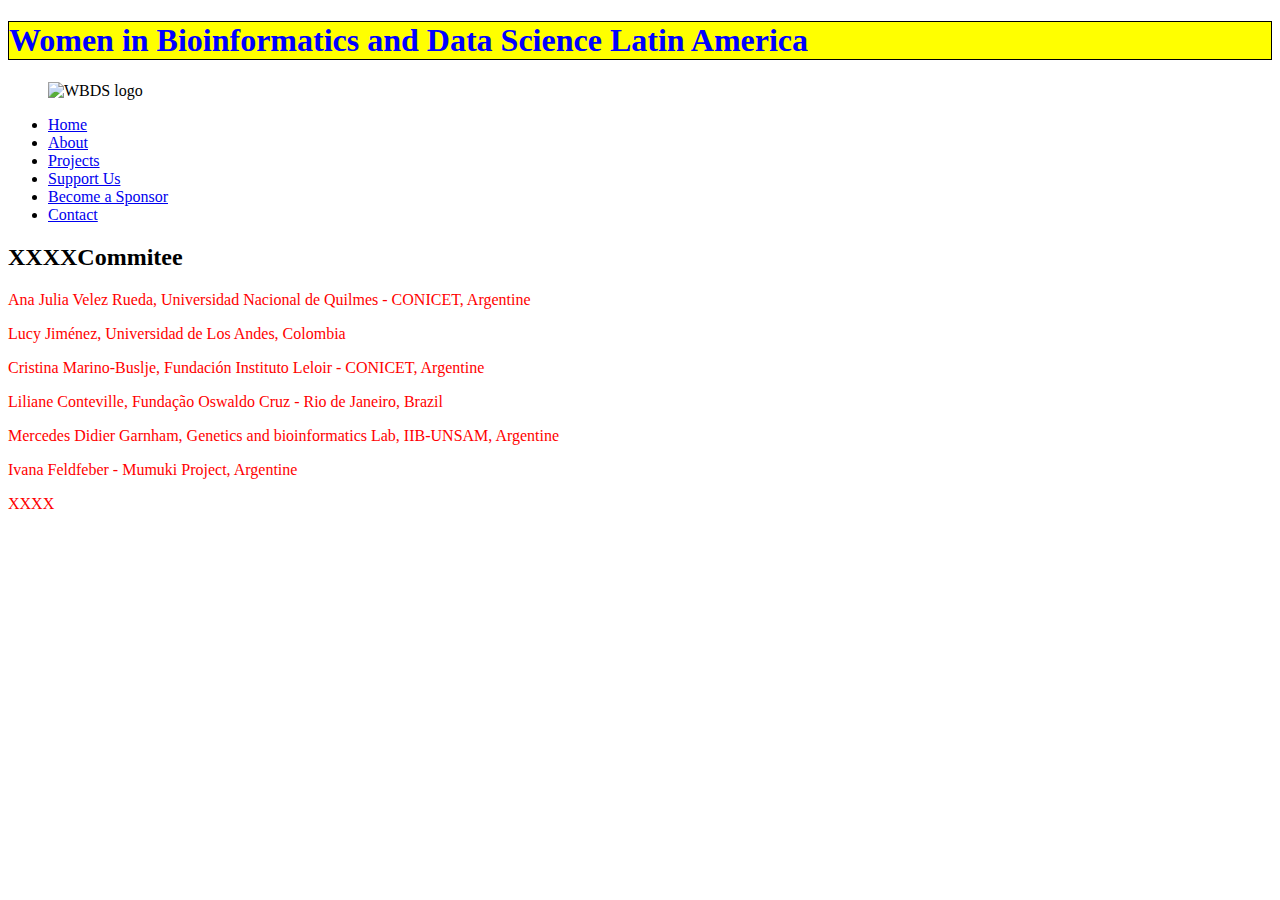
==== about.html @ 8ba8c042 "playing with css" ====
<!DOCTYPE html>
<html>
    <head>
        <meta charset='utf-8'>
        <meta http-equiv='X-UA-Compatible' content='IE=edge'>
        <title>Women in Bioinformatics and Data Science Latin America</title>
        <meta name='viewport' content='width=device-width, initial-scale=1'>
        <link rel='stylesheet' type='text/css' media='screen' href='main.css'>
        <script src='main.js'></script>
    </head>

    <body>
        <header>
            <h1>Women in Bioinformatics and Data Science Latin America</h1>
        <figure>
            <img src="img/logo.jpg" alt="WBDS logo" style="width:500px;height:auto;">
        </figure>
        <nav>
            <ul>
                <li> <a href="index.html">Home</a> </li>
                <li> <a href="about.html">About</a> </li>
                <li> <a href="#projects">Projects</a> </li>
                <li> <a href="#coffee">Support Us</a> </li>
                <li> <a href="#sponsors">Become a Sponsor</a> </li>
                <li> <a href="#contact">Contact</a> </li>
            </ul>
        </nav>
        </header>
        <h2>XXXXCommitee</h2>
        <p>Ana Julia Velez Rueda, Universidad Nacional de Quilmes - CONICET, Argentine</p>
        <p>Lucy Jiménez, Universidad de Los Andes, Colombia</p>
        <p>Cristina Marino-Buslje, Fundación Instituto Leloir - CONICET, Argentine</p>
        <p>Liliane Conteville, Fundação Oswaldo Cruz - Rio de Janeiro, Brazil</p>
        <p>Mercedes Didier Garnham, Genetics and bioinformatics Lab, IIB-UNSAM, Argentine</p>
        <p>Ivana Feldfeber - Mumuki Project, Argentine</p>
        <p>XXXX</p>
    </body>
</html>
---- main.css ----
h1 {
    color: blue;
    background-color: yellow;
    border: 1px solid black;
  }
  
  p {
    color: red;
  }
  
.special {
    color: orange;
    font-weight: bold;
  }
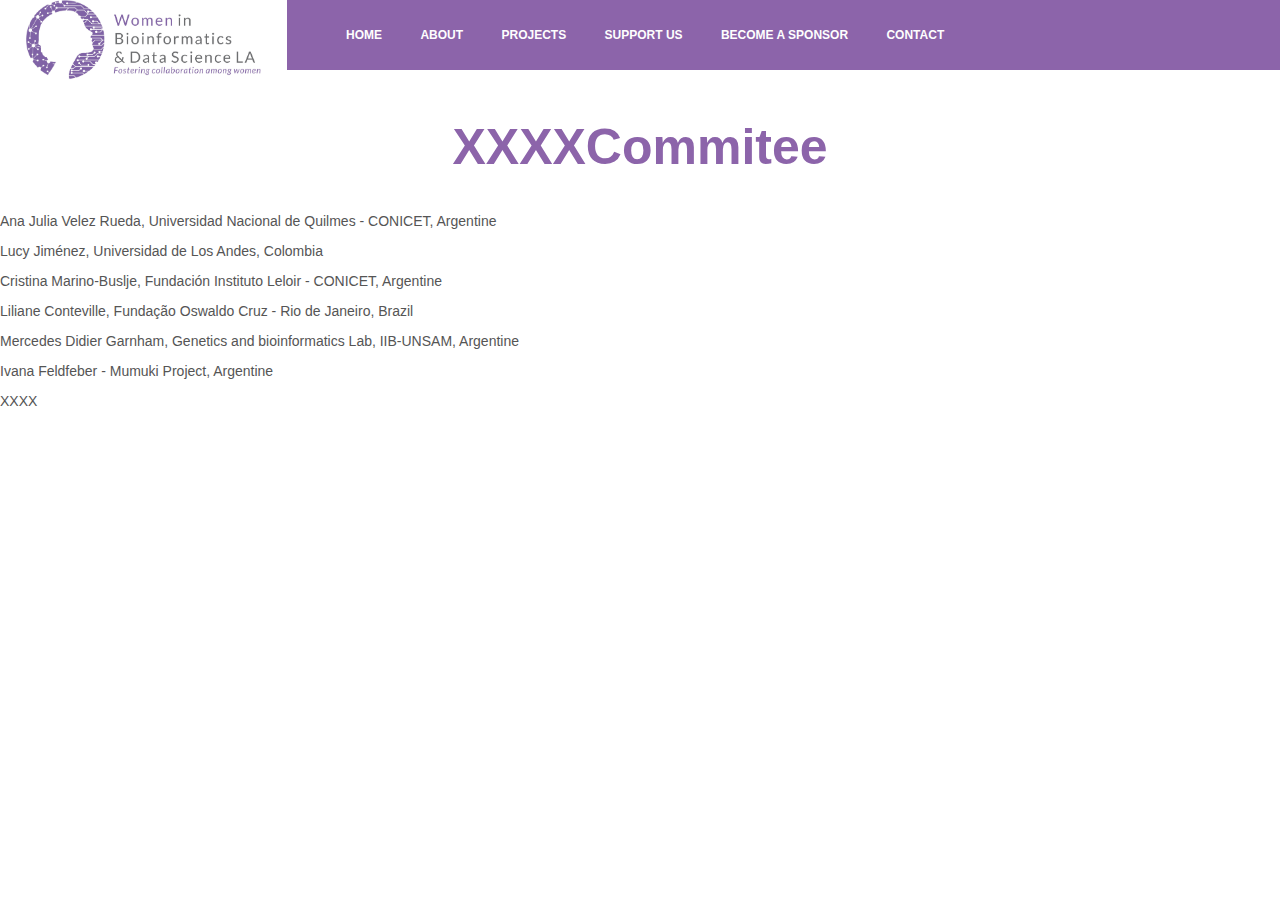
==== commit 97ad1a7f: "Update about.html" ====
--- a/about.html
+++ b/about.html
@@ -11,22 +11,36 @@
 
     <body>
         <header>
-            <h1>Women in Bioinformatics and Data Science Latin America</h1>
-        <figure>
-            <img src="img/logo.jpg" alt="WBDS logo" style="width:500px;height:auto;">
-        </figure>
-        <nav>
-            <ul>
-                <li> <a href="index.html">Home</a> </li>
-                <li> <a href="about.html">About</a> </li>
-                <li> <a href="#projects">Projects</a> </li>
-                <li> <a href="#coffee">Support Us</a> </li>
-                <li> <a href="#sponsors">Become a Sponsor</a> </li>
-                <li> <a href="#contact">Contact</a> </li>
-            </ul>
-        </nav>
+            <nav>
+                <figure class="logofigure">
+                    <img class="logoimg" src="img/logo.jpg" alt="WBDS logo" >
+                </figure>
+                <button> 🞬 </button>
+                <ul>
+                    <li>
+                        <a href="index.html">Home</a>
+                    </li>
+                    <li>
+                        <a href="about.html">About</a>
+                    </li>
+                    <li>
+                        <a href="#projects">Projects</a>
+                    </li>
+                    <li>
+                        <a href="#coffee">Support Us</a>
+                    </li>
+                    <li>
+                        <a href="#sponsors">Become a Sponsor</a>
+                    </li>
+                    <li>
+                        <a href="#contact">Contact</a>
+                    </li>
+                </ul>
+            </nav>
         </header>
-        <h2>XXXXCommitee</h2>
+
+        <h2 class="abouth2">XXXXCommitee</h2>
+
         <p>Ana Julia Velez Rueda, Universidad Nacional de Quilmes - CONICET, Argentine</p>
         <p>Lucy Jiménez, Universidad de Los Andes, Colombia</p>
         <p>Cristina Marino-Buslje, Fundación Instituto Leloir - CONICET, Argentine</p>
--- a/main.css
+++ b/main.css
@@ -1,14 +1,322 @@
+/*----------------------------- import fonts -----------------------------*/
+@import url('https://fonts.google.com/?query=lato&preview.text_type=custom&selection.family=Lato:ital,wght@0,400;1,300;1,400');
+
+body {
+  color: #666666;
+  font-size: 14px;
+  font-family: 'Lato', sans-serif;
+  font-weight: normal;
+  margin: 0;
+  overflow-x: hidden;
+}
+
 h1 {
-    color: blue;
-    background-color: yellow;
-    border: 1px solid black;
-  }
+  font-size: 24px
+}
+h2 {
+  font-size: 22px
+}
+h3 {
+  font-size: 18px
+}
+h4 {
+  font-size: 16px
+}
+h5 {
+  font-size: 14px
+}
+h6 {
+  font-size: 13px
+}
   
-  p {
-    color: red;
-  }
+p,li {
+  color: rgb(85, 85, 85);
+}
+
+/*----------------------------- nav bar -----------------------------*/
+/*https://itnext.io/how-to-create-a-responsive-navigation-bar-with-html-css-and-jquery-step-by-step-tutorial-9c780b58479f*/
+
+nav{
+  display: flex;
+  flex-direction: row;
+  align-items: flex-start;
+  margin:0;
+}
+
+.logofigure{
+  margin:0 2vw;
+  display: flex;
+  align-items: flex-start;
+}
+
+.logoimg{
+  width:auto;
+  height:80px;
+  margin:0;
+}
+
+nav ul{
+  width: 700vw; /* 100% of the viewport width */
+  background-color: rgb(140, 100, 170);
+  height: 70px;
+  display: flex; /* links in a row */
+  align-items: center;
+  text-transform: uppercase;
+  margin:0;
+}
+
+nav li{
+  list-style-type: none; /* remove bullet point */
+  margin: 0 1.5vw; /* add space between items in the list */
+  font-size: 12px;
+  font-weight: bold;
+}
   
-.special {
-    color: orange;
-    font-weight: bold;
-  }+nav a{
+  text-decoration: none; /* remove underline */
+  color: rgb(254, 254, 254);
+}
+
+nav a:hover{
+  color: rgb(92, 198, 208);
+}
+
+nav button{
+  display: none; /* remove button on a wide screen */
+}
+
+/*change the layout of the navigation bar for all the screens 
+that have a width less or equal than 500px*/
+
+@media only screen and (max-width: 500px) {
+  /*shows elements in a column*/
+  nav ul{
+    flex-direction: column;
+    padding: 0 40px;
+  }
+  
+  /* deletes margin on top or bottom of the a tag*/
+  nav li{
+    margin: 0;
+  }
+ /* makes sure that the a tag will take the entire screen*/
+  nav a{
+    display: block;
+  }
+
+  nav button{
+    /*makes the button visible*/
+    display: block;
+  }
+
+  nav ul button{  
+    /*since we are here, we can style it a little bit!*/
+    padding: 2vw;
+    font-size: 3vh;
+    border: none;
+    
+    /*outline none removes the default blue border that appears anytime you click on the button*/
+    outline: none;
+    cursor: pointer;
+    align-self: flex-start;
+  }
+}
+
+/*----------------------------- ABOUT -----------------------------*/
+
+.abouth2{
+  text-align: center;
+  font-weight: bold;
+  color:  rgb(140, 100, 170);
+  line-height: 50px;
+  font-size: 50px;
+}
+
+.row {
+  display: flex;
+  flex-direction: row;
+  flex-wrap: wrap;
+  padding: 0;
+  margin: 0px 10vw;
+}
+
+.abtext {
+  display: flex;
+  flex-direction: column;
+  flex: 1;
+  padding: 40px 40px;
+  text-align: center;
+}
+
+.abtext p,ul{
+  line-height: 28px;
+}
+
+.abfigure {
+  display: flex;
+  flex-direction: column;
+  flex-basis: 100%;
+  flex: 1;
+  padding: 40px 0px;
+  align-items: center;
+  justify-content: center;
+}
+
+.abimg{
+  width:auto;
+  height:300px;
+}
+
+/*----------------------------- BUTTON -----------------------------*/
+/*https://fdossena.com/?p=html5cool/buttons/i.frag*/
+
+.button{
+  padding:0.3em 1.2em;
+  margin:0 0.3em 0.3em 0;
+  border-radius:2em; /* borda arredondada */
+  text-decoration:none;  /* remove hiperlink */
+  font-family:'Lato',sans-serif;
+  font-weight:300;
+  color:#FFFFFF;
+  background-color:  rgb(92, 198, 208);
+  transition: all 0.2s;
+  width: 25%;
+  line-height: 25px;
+  display: flex;
+  justify-content: center;
+  align-self: center;
+}
+
+.button:hover{
+  background-color:#4095c6;
+}
+
+@media all and (max-width:30em){
+a.button{
+  display:block;
+  margin:0.2em auto;
+  }
+}
+
+/*----------------------------- GOALS -----------------------------*/
+
+.centerh2{
+  text-align: center;
+  margin-top: 40px;
+  margin-bottom: 0;
+  font-weight: bold;
+  color:  rgb(140, 100, 170);
+  line-height: 50px;
+  font-size: 50px;
+}
+
+.column{
+  list-style: none;
+  display: flex;
+  width: 80vw;
+  justify-content: space-between;
+}
+
+.goaltext{
+  background-color: rgb(220, 220, 220);
+  padding: 40px;
+  margin: 20px;
+  line-height: 18px;
+  text-align: center;
+  flex: 1;
+  font-size: 15px;
+}
+
+/*----------------------------- 1stWBDS -----------------------------*/
+
+.purplerow {
+  display: flex;
+  flex-direction: row;
+  flex-wrap: wrap;
+  justify-content: center;
+  padding: 20px;
+  margin: 20px 0px;
+  background-color: rgb(140, 100, 170);
+}
+
+.purplerow h2{
+  color:#FFFFFF;
+  font-size: 40px;
+  text-align: center;
+  margin: 20px 0px;
+}
+
+.purplerow h2:hover {
+  color: #c4c1c1;
+}
+
+.purplerow span{
+  color:rgb(92, 198, 208);
+  font-size: 30px;
+  text-align: center;
+}
+
+.purplerow span:hover {
+  color:#FFFFFF;
+}
+
+.p_purplerow{
+  text-align: center;
+  margin-top: 4px;
+  margin-bottom: 0px;
+  font-size: 18px;
+  line-height: 30px;
+}
+
+/*----------------------------- FOOTER -----------------------------*/
+
+.mediarow {
+  background-color: rgb(140, 100, 170);
+  margin-top: 20px;
+  margin-bottom: 0px;
+  display: flex;
+  flex-direction: row;
+  justify-content: space-around;
+  align-items: center;
+}
+
+.mediarow section{
+  display: flex;
+  flex-direction: column;
+  align-items: center;
+}
+
+.mediarow h3 {
+  color:#FFFFFF;
+  margin-bottom: 0px;
+}
+
+.email {
+  line-height: 70px;
+  color:#FFFFFF;
+  font-size: 16px;
+  font-weight: bold;
+  font-style: normal;
+  letter-spacing: 1px;
+}
+
+.medialinks{
+  height: 70px;
+  display: flex;
+  flex-wrap: wrap;
+  justify-content: center;
+  align-items: center;
+  margin:0;
+  line-height: 13px;
+  padding:0;
+}
+
+.medialinks li{
+  list-style-type: none; /* remove bullet point */
+  margin: 0 1.5vw; /* add space between items in the list */
+}
+
+.medialinks img:hover {
+  background-color:rgb(92, 198, 208);
+  border-radius: 20px;
+}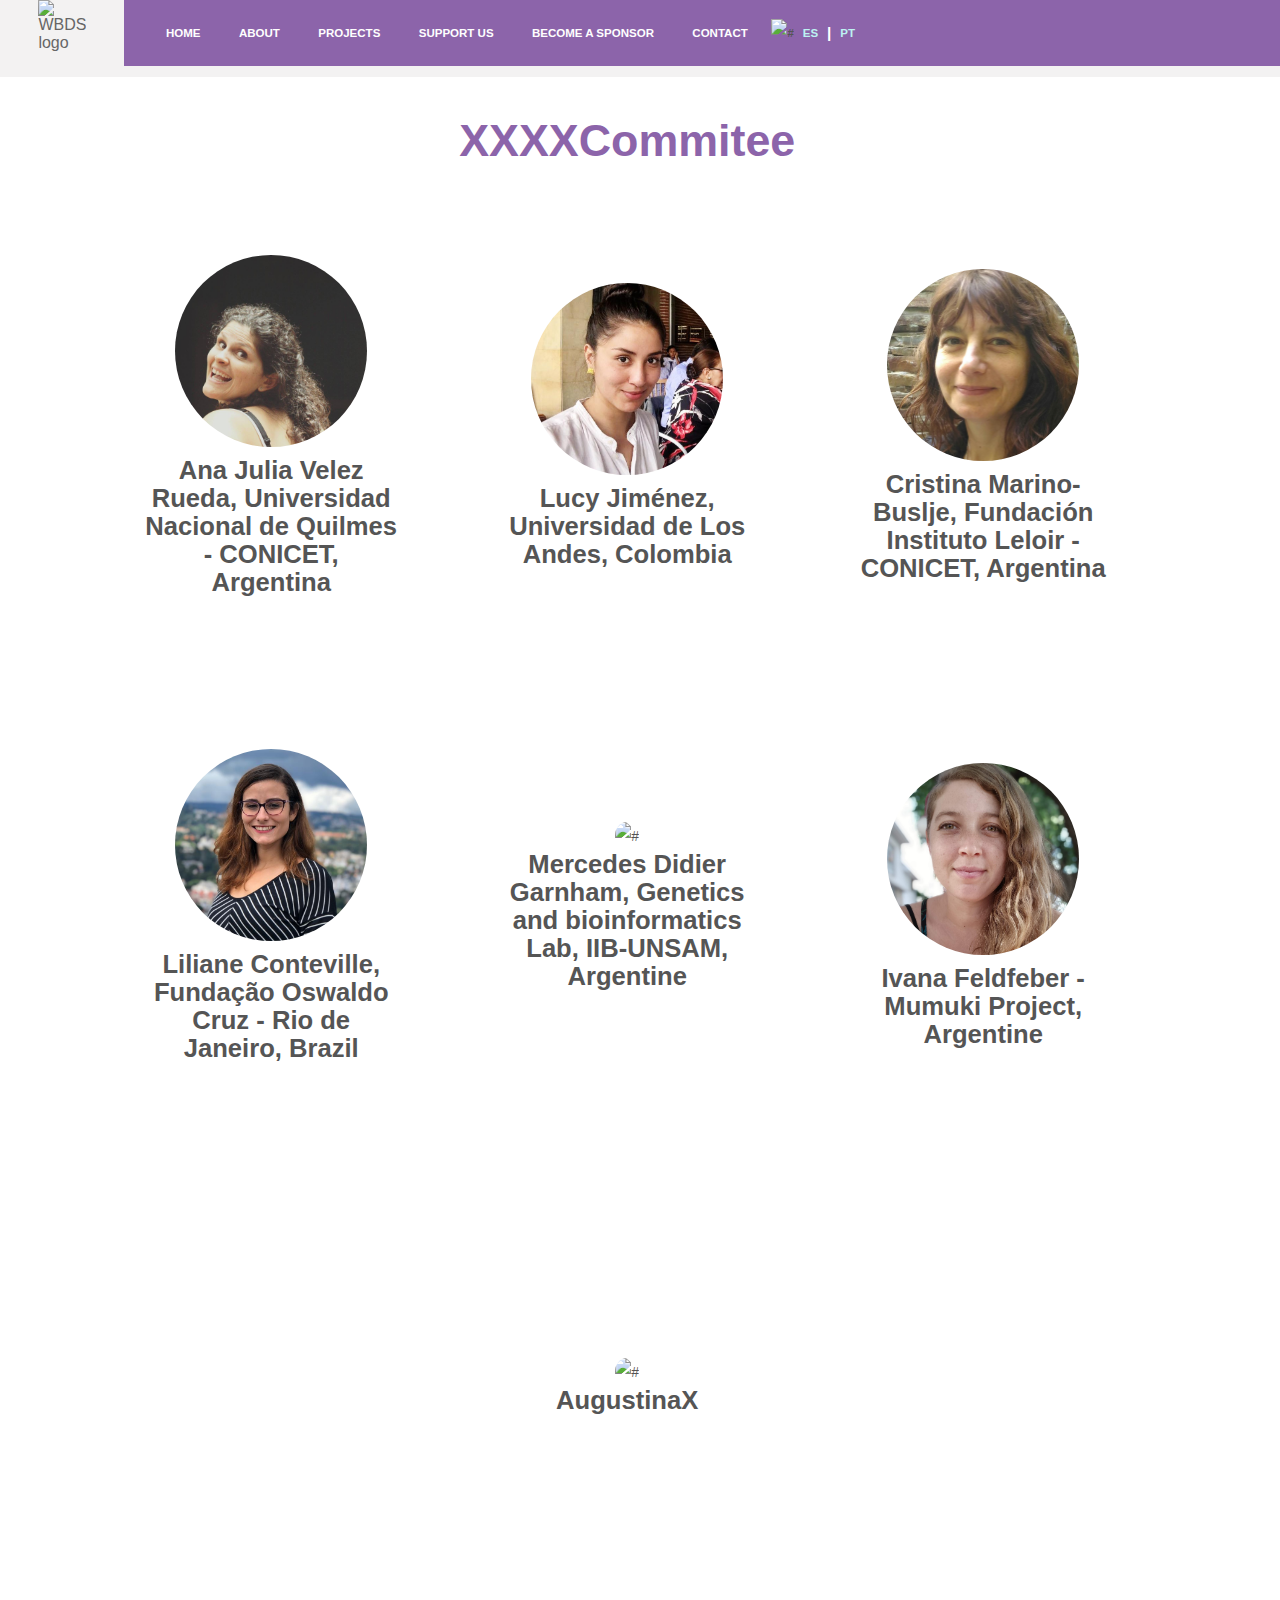
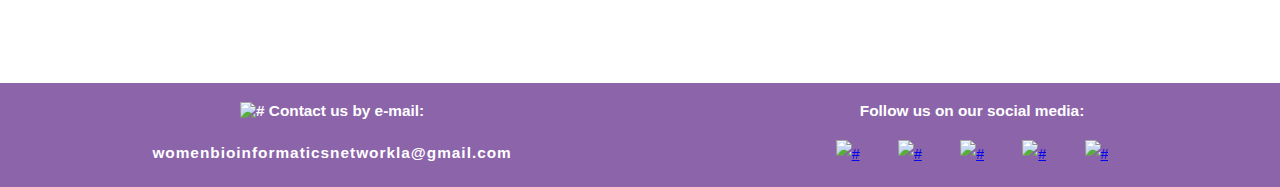
==== commit e9c66b42: "added about style and photos" ====
--- a/about.html
+++ b/about.html
@@ -1,11 +1,12 @@
 <!DOCTYPE html>
-<html>
+<html lang="en">
     <head>
         <meta charset='utf-8'>
         <meta http-equiv='X-UA-Compatible' content='IE=edge'>
         <title>Women in Bioinformatics and Data Science Latin America</title>
-        <meta name='viewport' content='width=device-width, initial-scale=1'>
-        <link rel='stylesheet' type='text/css' media='screen' href='main.css'>
+        <link rel='stylesheet' type='text/css' href='main.css'>
+        <link rel='stylesheet'  type='text/css' href="responsive.css">
+        <script src="jquery-3.4.0.min.js"></script>
         <script src='main.js'></script>
     </head>
 
@@ -13,9 +14,12 @@
         <header>
             <nav>
                 <figure class="logofigure">
-                    <img class="logoimg" src="img/logo.jpg" alt="WBDS logo" >
+                    <img class="logoimg" src="img/logo.png" alt="WBDS logo" >
                 </figure>
-                <button> 🞬 </button>
+                <figure class="arrowfigure">
+                    <img src="img/top_arrow.png" alt="" >
+                </figure>
+                <button>🞬</button>
                 <ul>
                     <li>
                         <a href="index.html">Home</a>
@@ -24,29 +28,107 @@
                         <a href="about.html">About</a>
                     </li>
                     <li>
-                        <a href="#projects">Projects</a>
+                        <a href="index.html#projects">Projects</a>
                     </li>
                     <li>
-                        <a href="#coffee">Support Us</a>
+                        <a href="index.html#coffee">Support Us</a>
                     </li>
                     <li>
-                        <a href="#sponsors">Become a Sponsor</a>
+                        <a href="index.html#sponsors">Become a Sponsor</a>
                     </li>
                     <li>
                         <a href="#contact">Contact</a>
+                    </li>
+                    <li class="languages">
+                        <img alt="#" src="icon/globe.png">
+                    </li>
+                    <li class="languages">
+                       <a href="#">ES</a>
+                    </li>
+                    <li class="languages">
+                        <h4>|</h4>
+                    </li>
+                    <li class="languages">
+                       <a href="#">PT</a>
                     </li>
                 </ul>
             </nav>
         </header>
 
-        <h2 class="abouth2">XXXXCommitee</h2>
+        <section id="about" class="abtext">
+            <h2 class="abouth2">XXXXCommitee</h2>
+            <ul class="memberslist">
+                <li class="member">
+                    <figure>
+                        <img alt="#" src="img/ana.jpg">
+                    </figure>
+                    <h3>Ana Julia Velez Rueda, Universidad Nacional de Quilmes - CONICET, Argentina</h3>
+                </li>
+                <li class="member">
+                    <figure>
+                        <img alt="#" src="img/lucy.jpeg">
+                    </figure>
+                    <h3>Lucy Jiménez, Universidad de Los Andes, Colombia</h3>
+                </li>
+                <li class="member">
+                    <figure>
+                        <img alt="#" src="img/cristina.png">
+                    </figure>
+                    <h3>Cristina Marino-Buslje, Fundación Instituto Leloir - CONICET, Argentina</h3>
+                </li>
+                <li class="member">
+                    <figure>
+                        <img alt="#" src="img/liliane.png">
+                    </figure>
+                    <h3>Liliane Conteville, Fundação Oswaldo Cruz - Rio de Janeiro, Brazil</h3>
+                </li>
+                <li class="member">
+                    <figure>
+                        <img alt="#" src="#">
+                    </figure>
+                    <h3>Mercedes Didier Garnham, Genetics and bioinformatics Lab, IIB-UNSAM, Argentine</h3>
+                </li>
+                <li class="member">
+                    <figure>
+                        <img alt="#" src="img/ivana.jpg">
+                    </figure>
+                    <h3>Ivana Feldfeber - Mumuki Project, Argentine</h3>
+                </li>
+                <li class="member">
+                    <figure>
+                        <img alt="#" src="#">
+                    </figure>
+                    <h3>AugustinaX</h3>
+                </li>
+            </ul>
+        </section>
 
-        <p>Ana Julia Velez Rueda, Universidad Nacional de Quilmes - CONICET, Argentine</p>
-        <p>Lucy Jiménez, Universidad de Los Andes, Colombia</p>
-        <p>Cristina Marino-Buslje, Fundación Instituto Leloir - CONICET, Argentine</p>
-        <p>Liliane Conteville, Fundação Oswaldo Cruz - Rio de Janeiro, Brazil</p>
-        <p>Mercedes Didier Garnham, Genetics and bioinformatics Lab, IIB-UNSAM, Argentine</p>
-        <p>Ivana Feldfeber - Mumuki Project, Argentine</p>
-        <p>XXXX</p>
+        <footer id="contact" class="mediarow">
+            <section id="email">
+                <h4><img src="icon/email.png" alt="#">  Contact us by e-mail:</h4>
+                <address class="email" >womenbioinformaticsnetworkla@gmail.com</address>
+            </section>
+            
+            <section id="socialmedia" >
+                <h4>Follow us on our social media:</h4>
+                <ul class="medialinks">
+                    <li>
+                        <a href="https://twitter.com/BioinfoLa" target="_blank"><img alt="#" src="icon/tw.png"></a>
+                    </li>
+                    <li>
+                        <a href="https://www.facebook.com/womenbioinfodatascla" target="_blank"><img alt="#" src="icon/fb.png"></a>
+                    </li>
+                    <li>
+                        <a href="https://t.me/WomenBioinfoDataScLA" target="_blank"><img alt="#" src="icon/tl.png"></a>
+                    </li>             
+                    <li>
+                        <a href="https://www.youtube.com/channel/UCh4nMfC3_YIH6A1q5uf2Q0Q" target="_blank"><img alt="#" src="icon/yt.png"></a>
+                    </li>
+                    <li>
+                        <a href="https://github.com/WomenBioinfoDataScLA" target="_blank"><img alt="#" src="icon/gt.png"></a>
+                    </li>
+                </ul>
+            </section>
+        </footer>
     </body>
 </html>--- a/main.css
+++ b/main.css
@@ -1,9 +1,14 @@
 /*----------------------------- import fonts -----------------------------*/
 @import url('https://fonts.google.com/?query=lato&preview.text_type=custom&selection.family=Lato:ital,wght@0,400;1,300;1,400');
 
+* {
+  margin: 0;
+  padding: 0;
+  box-sizing: border-box;
+}
+
 body {
   color: #666666;
-  font-size: 14px;
   font-family: 'Lato', sans-serif;
   font-weight: normal;
   margin: 0;
@@ -11,26 +16,34 @@
 }
 
 h1 {
-  font-size: 24px
+  font-size: 4vw;
 }
 h2 {
-  font-size: 22px
+  font-size: 3.5vw;
+  color:  rgb(140, 100, 170);
+  text-align: center;
+  font-weight: bold;
+  line-height: 4vw;
+  margin-bottom: 1.5vw;
 }
 h3 {
-  font-size: 18px
+  font-size: 2vw;
 }
 h4 {
-  font-size: 16px
+  font-size: 1.2vw;
+  color: rgb(255, 255, 255);
 }
 h5 {
-  font-size: 14px
+  font-size: 1vw;
 }
 h6 {
-  font-size: 13px
+  font-size: 0.9vw;
 }
   
 p,li {
+  font-size: 1.1vw;
   color: rgb(85, 85, 85);
+  line-height: 28px;
 }
 
 /*----------------------------- nav bar -----------------------------*/
@@ -41,154 +54,113 @@
   flex-direction: row;
   align-items: flex-start;
   margin:0;
+  background: #f3f2f2;
+  height:6vw;
 }
 
 .logofigure{
-  margin:0 2vw;
+  margin:0 3vw;
   display: flex;
   align-items: flex-start;
 }
 
 .logoimg{
   width:auto;
-  height:80px;
+  height:5.7vw;
   margin:0;
+}
+
+.arrowfigure{
+  margin:0px -1px 0px 0px;
+}
+
+nav button{
+  display: none; /* remove button on a wide screen */
 }
 
 nav ul{
   width: 700vw; /* 100% of the viewport width */
   background-color: rgb(140, 100, 170);
-  height: 70px;
+  height: 5.12vw;
   display: flex; /* links in a row */
   align-items: center;
   text-transform: uppercase;
   margin:0;
+  padding-left: 1.8vw;
 }
 
 nav li{
   list-style-type: none; /* remove bullet point */
   margin: 0 1.5vw; /* add space between items in the list */
-  font-size: 12px;
+  font-size: 0.9vw;
   font-weight: bold;
 }
-  
+ 
 nav a{
   text-decoration: none; /* remove underline */
   color: rgb(254, 254, 254);
 }
 
 nav a:hover{
-  color: rgb(92, 198, 208);
-}
-
-nav button{
-  display: none; /* remove button on a wide screen */
-}
-
-/*change the layout of the navigation bar for all the screens 
-that have a width less or equal than 500px*/
-
-@media only screen and (max-width: 500px) {
-  /*shows elements in a column*/
-  nav ul{
-    flex-direction: column;
-    padding: 0 40px;
-  }
-  
-  /* deletes margin on top or bottom of the a tag*/
-  nav li{
-    margin: 0;
-  }
- /* makes sure that the a tag will take the entire screen*/
-  nav a{
-    display: block;
-  }
-
-  nav button{
-    /*makes the button visible*/
-    display: block;
-  }
-
-  nav ul button{  
-    /*since we are here, we can style it a little bit!*/
-    padding: 2vw;
-    font-size: 3vh;
-    border: none;
-    
-    /*outline none removes the default blue border that appears anytime you click on the button*/
-    outline: none;
-    cursor: pointer;
-    align-self: flex-start;
-  }
+  color: #ffa992;
+}
+
+.languages{
+  margin:0 0.35vw;
+}
+
+.languages a{
+  color:#bdf2f2;
 }
 
 /*----------------------------- ABOUT -----------------------------*/
 
-.abouth2{
-  text-align: center;
-  font-weight: bold;
-  color:  rgb(140, 100, 170);
-  line-height: 50px;
-  font-size: 50px;
-}
-
 .row {
   display: flex;
-  flex-direction: row;
-  flex-wrap: wrap;
   padding: 0;
-  margin: 0px 10vw;
+  margin: 5vw 12vw;
+  align-items: center;
+  justify-content: center;
 }
 
 .abtext {
-  display: flex;
-  flex-direction: column;
-  flex: 1;
-  padding: 40px 40px;
-  text-align: center;
-}
-
-.abtext p,ul{
-  line-height: 28px;
+  padding: 3vw 0vw;
+  text-align: center;
+  margin-right: 2vw;
+}
+
+.abtext p{
+  margin-bottom: 2vw;
 }
 
 .abfigure {
-  display: flex;
-  flex-direction: column;
-  flex-basis: 100%;
-  flex: 1;
-  padding: 40px 0px;
-  align-items: center;
-  justify-content: center;
+  padding: 3vw;
 }
 
 .abimg{
   width:auto;
-  height:300px;
+  height:26vw;
 }
 
 /*----------------------------- BUTTON -----------------------------*/
 /*https://fdossena.com/?p=html5cool/buttons/i.frag*/
 
 .button{
-  padding:0.3em 1.2em;
-  margin:0 0.3em 0.3em 0;
+  width: 10vw;
+  padding: 0.7vw 2.6vw;
+  margin:1vw;
   border-radius:2em; /* borda arredondada */
   text-decoration:none;  /* remove hiperlink */
-  font-family:'Lato',sans-serif;
-  font-weight:300;
   color:#FFFFFF;
-  background-color:  rgb(92, 198, 208);
+  background-color:  #5cc6d0;
   transition: all 0.2s;
-  width: 25%;
-  line-height: 25px;
-  display: flex;
-  justify-content: center;
-  align-self: center;
+  line-height: 2vw;
+  font-size: 1.1vw;
 }
 
 .button:hover{
-  background-color:#4095c6;
+  background-color: #e7d4f9;
+  color: #906aac;
 }
 
 @media all and (max-width:30em){
@@ -200,80 +172,151 @@
 
 /*----------------------------- GOALS -----------------------------*/
 
-.centerh2{
-  text-align: center;
-  margin-top: 40px;
-  margin-bottom: 0;
-  font-weight: bold;
-  color:  rgb(140, 100, 170);
-  line-height: 50px;
-  font-size: 50px;
+.goals{
+  display: flex;
+  flex-direction: column;
+  justify-content: center;
+  text-align: center;
+  margin: 5vw 12vw;
 }
 
 .column{
   list-style: none;
   display: flex;
-  width: 80vw;
+  width: 100%;
   justify-content: space-between;
 }
 
-.goaltext{
-  background-color: rgb(220, 220, 220);
-  padding: 40px;
-  margin: 20px;
-  line-height: 18px;
+.column li{
+  background-color: #e7d4f9;
+  padding: 2.92vw;
+  margin: 1.46vw;
+  line-height: 1.31vw;
   text-align: center;
   flex: 1;
-  font-size: 15px;
+  border-radius:2em; 
 }
 
 /*----------------------------- 1stWBDS -----------------------------*/
+
+.p_purplerow{
+  text-align: center;
+  margin: 0.3vw 0vw;
+  line-height: 2vw;
+}
 
 .purplerow {
   display: flex;
   flex-direction: row;
   flex-wrap: wrap;
   justify-content: center;
-  padding: 20px;
-  margin: 20px 0px;
-  background-color: rgb(140, 100, 170);
+  padding: 1.5vw 10vw;
+  margin: 1vw 0vw 1vw 0vw;
+  background-color: #906aac;
+}
+
+.purplerow ul{
+  list-style: none;
+  display: flex;
+  width: 100%;
+  justify-content: space-between;
 }
 
 .purplerow h2{
-  color:#FFFFFF;
-  font-size: 40px;
-  text-align: center;
-  margin: 20px 0px;
+  color:#e7d4f9;
+  font-size: 3vw;
+  text-align: center;
+  margin: 1vw 0vw;
 }
 
 .purplerow h2:hover {
-  color: #c4c1c1;
-}
-
-.purplerow span{
-  color:rgb(92, 198, 208);
-  font-size: 30px;
-  text-align: center;
+  color: #ffa992;
+}
+
+.purplerow h3{
+  color:#5cc6d0;
+  font-size: 2.2vw;
+  text-align: center;
+  margin: 0.7vw 0vw;
+}
+
+.purplerow h3:hover {
+  color: #ffa992;
 }
 
 .purplerow span:hover {
   color:#FFFFFF;
 }
 
-.p_purplerow{
-  text-align: center;
-  margin-top: 4px;
-  margin-bottom: 0px;
-  font-size: 18px;
-  line-height: 30px;
-}
+
+/*----------------------------- PROJECTS -----------------------------*/
+
+.projtext {
+  display: flex;
+  flex-direction: column;
+  justify-content: center;
+  margin: 5vw 12vw;
+}
+
+.projgrid{
+  display: grid;
+  grid-template-columns: 50% 50%; 
+  grid-template-rows: 10vw 10vw;
+  justify-content: center;
+  padding: 0.2vw 2vw;
+  gap: 2vw;
+  text-align: center;
+}
+
+.projgrid div {
+  background-color: #e7d4f9;
+  border-radius:2em;
+  padding:1% 2%;
+}
+
+.projgrid div:hover{
+  transform: scale(1.05);
+}
+
+.projitem1{
+  grid-column-start:1;
+
+}
+
+.projitem2{
+  grid-column-start:2;
+}
+
+.projitem3{
+  grid-column-start:1;
+  grid-row-start:2;
+}
+
+.projitem4{
+  grid-column-start:2;
+  grid-row-start:2;
+}
+
+/*----------------------------- SPONSORS -----------------------------*/
+
+.sponsors {
+  padding: 3vw 0vw;
+  text-align: center;
+  margin-right: 2vw;
+}
+
+.sponsors p{
+  margin-bottom: 2vw;
+}
+
 
 /*----------------------------- FOOTER -----------------------------*/
 
 .mediarow {
   background-color: rgb(140, 100, 170);
-  margin-top: 20px;
-  margin-bottom: 0px;
+  margin-top: 1.5vw;
+  margin-bottom: 0;
+  padding-top:1.5vw;
   display: flex;
   flex-direction: row;
   justify-content: space-around;
@@ -292,22 +335,22 @@
 }
 
 .email {
-  line-height: 70px;
+  line-height: 5.2vw;
   color:#FFFFFF;
-  font-size: 16px;
+  font-size: 1.2vw;
   font-weight: bold;
   font-style: normal;
   letter-spacing: 1px;
 }
 
 .medialinks{
-  height: 70px;
+  height: 5.2vw;
   display: flex;
   flex-wrap: wrap;
   justify-content: center;
   align-items: center;
   margin:0;
-  line-height: 13px;
+  line-height: 1vw;
   padding:0;
 }
 
@@ -318,5 +361,32 @@
 
 .medialinks img:hover {
   background-color:rgb(92, 198, 208);
-  border-radius: 20px;
+  border-radius: 1.4vw;
+}
+
+/*--------WHO we are--------*/
+.memberslist {
+  display: flex;
+  justify-content: center;
+  flex-wrap: wrap;
+  align-items: center;
+  margin: 0;
+}
+
+.member{
+  display: flex;
+  flex-direction: column;
+  justify-content: center;
+  align-items: center;
+  margin-right: 50px;
+  margin-left: 50px;
+  width: 20vw;
+  height: 480px;
+}
+
+.member img{
+  width: 15vw;
+  height: 15vw;
+  object-fit: cover;
+  border-radius: 100%;
 }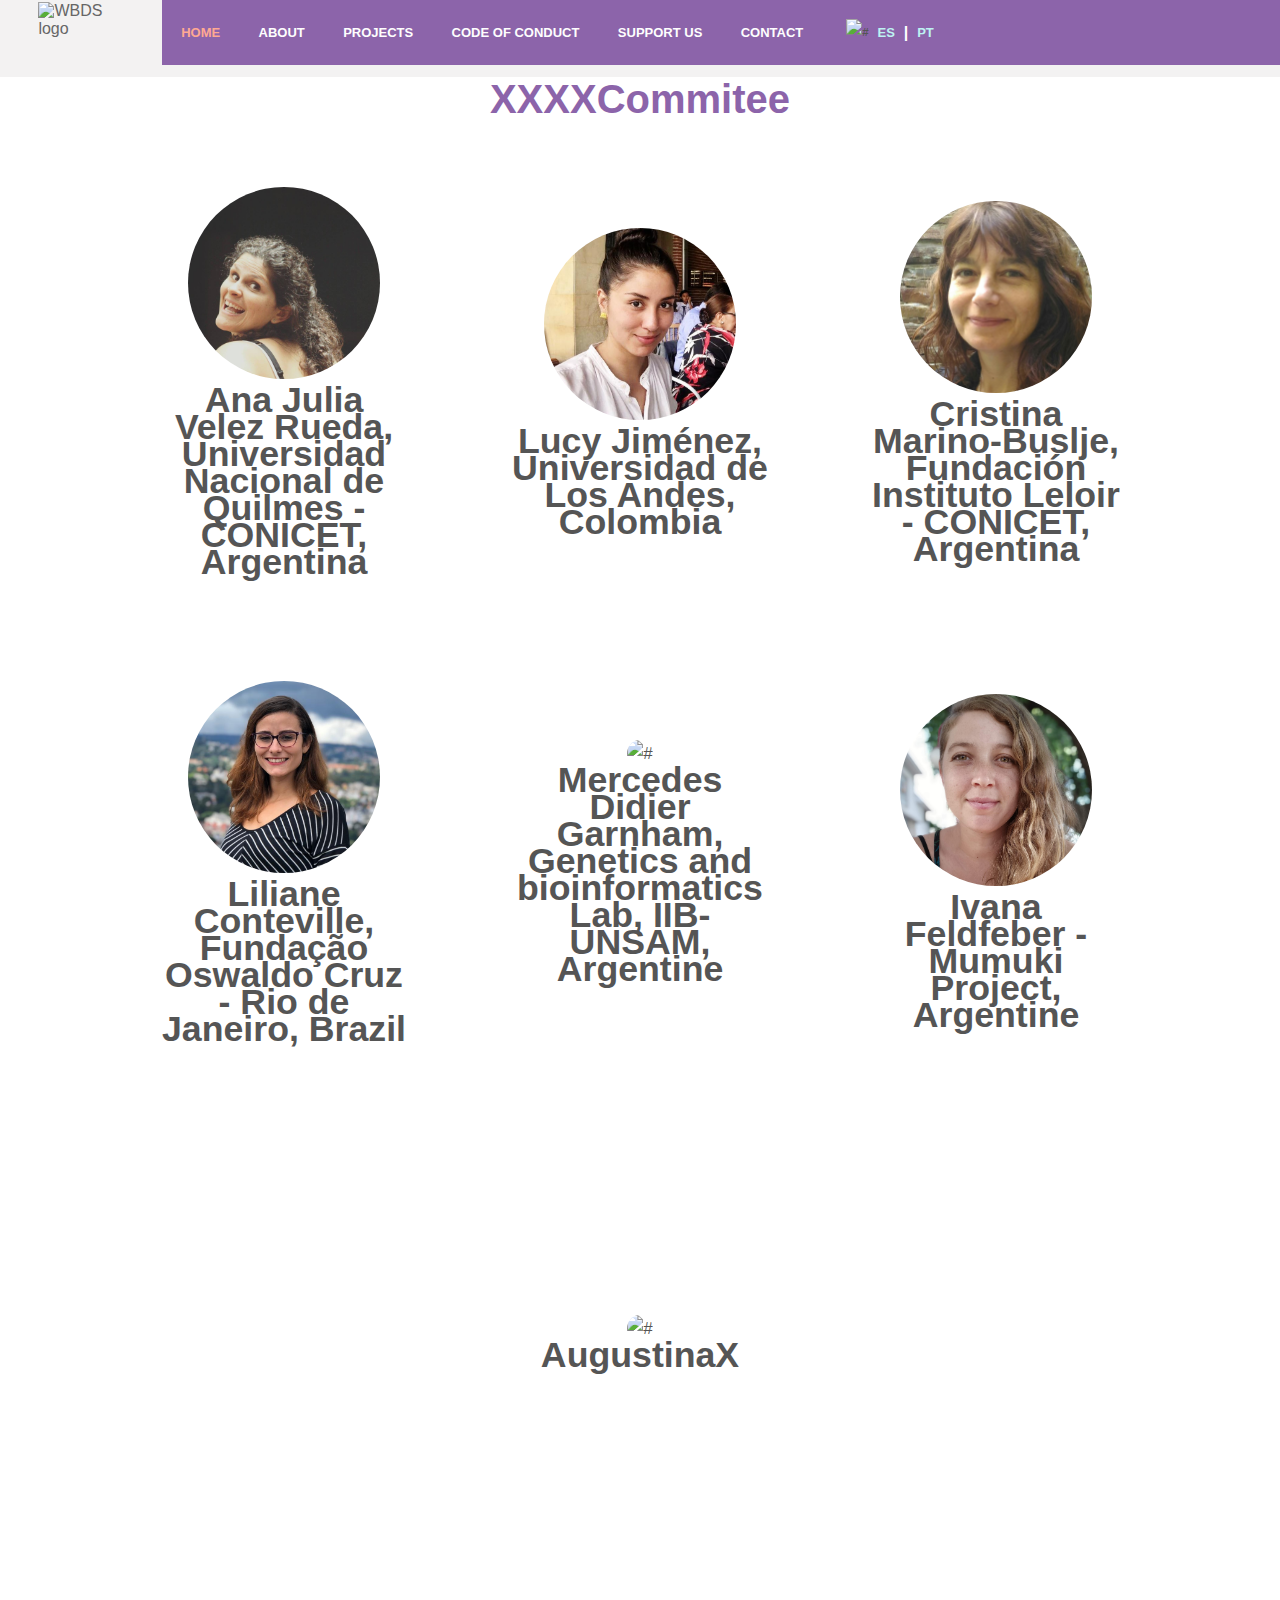
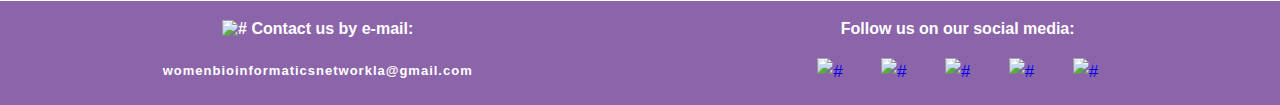
==== commit 43cc6b94: "new section of projects added test files" ====
--- a/about.html
+++ b/about.html
@@ -4,56 +4,68 @@
         <meta charset='utf-8'>
         <meta http-equiv='X-UA-Compatible' content='IE=edge'>
         <title>Women in Bioinformatics and Data Science Latin America</title>
+        <meta name='viewport' content='width=device-width, initial-scale=1'>
         <link rel='stylesheet' type='text/css' href='main.css'>
         <link rel='stylesheet'  type='text/css' href="responsive.css">
-        <script src="jquery-3.4.0.min.js"></script>
-        <script src='main.js'></script>
+        <script src="assets/js/main.js" type="text/javascript" charset="utf-8" defer></script>
+        <script src="https://code.jquery.com/jquery-3.5.1.min.js" integrity="sha256-9/aliU8dGd2tb6OSsuzixeV4y/faTqgFtohetphbbj0=" crossorigin="anonymous"></script>
     </head>
 
     <body>
-        <header>
-            <nav>
-                <figure class="logofigure">
-                    <img class="logoimg" src="img/logo.png" alt="WBDS logo" >
-                </figure>
-                <figure class="arrowfigure">
-                    <img src="img/top_arrow.png" alt="" >
-                </figure>
-                <button>🞬</button>
-                <ul>
+        <nav>
+            <figure class="logofigure">
+                <img src="./assets/img/logo.png" alt="WBDS logo" >
+            </figure>
+            <figure class="arrowfigure">
+                <img src="./assets/img/top_arrow.png" alt="" >
+            </figure>
+            <div class="header">
+                <div class="ham">
+                   <img src="assets/icon/lista.png" class="ham-list disable" id="ham-list" >
+                    <img src="assets/icon/close.png" class="cross-icon" id="cross-icon">
+                </div>
+                <ul class="nav-options" id="nav-options">
                     <li>
-                        <a href="index.html">Home</a>
+                        <a class="active"  href="index.html">Home</a>
                     </li>
                     <li>
                         <a href="about.html">About</a>
                     </li>
                     <li>
-                        <a href="index.html#projects">Projects</a>
+                        <a href="#projects">Projects</a>
                     </li>
                     <li>
-                        <a href="index.html#coffee">Support Us</a>
+                        <a href="conduct.html">Code of Conduct</a>
                     </li>
                     <li>
-                        <a href="index.html#sponsors">Become a Sponsor</a>
+                        <a href="#coffee">Support Us</a>
                     </li>
                     <li>
                         <a href="#contact">Contact</a>
                     </li>
-                    <li class="languages">
-                        <img alt="#" src="icon/globe.png">
-                    </li>
-                    <li class="languages">
-                       <a href="#">ES</a>
-                    </li>
-                    <li class="languages">
-                        <h4>|</h4>
-                    </li>
-                    <li class="languages">
-                       <a href="#">PT</a>
+                    <li>
+                        <ul class="lang-ul">
+                            <li class="languages">
+                                <img alt="#" src="./assets/icon/globe.png" class="lang-img">
+                                <img alt="#" src="./assets/icon/globe_purple.png" class="lang-imige-mobile">
+                            </li>
+                            <li class="languages">
+                               <a href="#">ES</a>
+                            </li>
+                            <li class="languages">
+                                <h4 class="sep">|</h4>
+                            </li>
+                            <li class="languages">
+                               <a href="#">PT</a>
+                            </li>
+                        </ul>
                     </li>
                 </ul>
-            </nav>
-        </header>
+                <div>
+                    <img>
+                </div>
+            </div>
+        </nav>
 
         <section id="about" class="abtext">
             <h2 class="abouth2">XXXXCommitee</h2>
--- a/main.css
+++ b/main.css
@@ -14,23 +14,28 @@
   margin: 0;
   overflow-x: hidden;
 }
-
 h1 {
-  font-size: 4vw;
+  line-height: 45px;
+  font-size: 2.5em;
+  color: rgb(140, 100, 170);
+  text-align: center;
+  font-weight: bold;
+  margin-bottom: 30px;
+  width: 100%;
 }
 h2 {
-  font-size: 3.5vw;
-  color:  rgb(140, 100, 170);
-  text-align: center;
-  font-weight: bold;
-  line-height: 4vw;
-  margin-bottom: 1.5vw;
+  line-height: 45px;
+  font-size: 2.5em;
+  color: rgb(140, 100, 170);
+  text-align: center;
+  margin-bottom: 20px;
 }
 h3 {
-  font-size: 2vw;
+  font-size: 2.1em;
+  text-align: center;
 }
 h4 {
-  font-size: 1.2vw;
+  font-size: 16px;
   color: rgb(255, 255, 255);
 }
 h5 {
@@ -41,9 +46,21 @@
 }
   
 p,li {
-  font-size: 1.1vw;
+  font-size: 17px;
   color: rgb(85, 85, 85);
-  line-height: 28px;
+  line-height: 27px;
+  text-align: center;
+}
+
+a{
+  text-decoration: none; /* remove underline */
+  font-size: 17px;
+  line-height: 27px;
+  text-align: center;
+}
+
+.disable {
+  display: none;
 }
 
 /*----------------------------- nav bar -----------------------------*/
@@ -54,57 +71,76 @@
   flex-direction: row;
   align-items: flex-start;
   margin:0;
+  height:6vw;
+  width: 100%;  
   background: #f3f2f2;
-  height:6vw;
 }
 
 .logofigure{
   margin:0 3vw;
-  display: flex;
-  align-items: flex-start;
-}
-
-.logoimg{
+}
+
+.logofigure img{
   width:auto;
-  height:5.7vw;
-  margin:0;
+  height:4.9vw;
+  margin-top: 2%;
 }
 
 .arrowfigure{
   margin:0px -1px 0px 0px;
 }
 
-nav button{
-  display: none; /* remove button on a wide screen */
+.arrowfigure img{
+  height:5.1vw;
+}
+
+.header{
+  background-color: rgb(140, 100, 170);
+  width: 100%;
+  height: 5.1vw;
+  display: flex;
+  align-items: center;
 }
 
 nav ul{
-  width: 700vw; /* 100% of the viewport width */
-  background-color: rgb(140, 100, 170);
-  height: 5.12vw;
-  display: flex; /* links in a row */
+  display: flex;
   align-items: center;
   text-transform: uppercase;
   margin:0;
-  padding-left: 1.8vw;
 }
 
 nav li{
-  list-style-type: none; /* remove bullet point */
-  margin: 0 1.5vw; /* add space between items in the list */
+  list-style-type: none; 
+  margin: 0 1.5vw; 
   font-size: 0.9vw;
   font-weight: bold;
 }
  
 nav a{
-  text-decoration: none; /* remove underline */
   color: rgb(254, 254, 254);
+  font-size: 13px;
 }
 
 nav a:hover{
   color: #ffa992;
 }
 
+.active{
+  color: #ffa992
+}
+
+.lang-imige-mobile{
+  display: none;
+}
+
+.ham{
+  display: none;
+}
+
+.lang-img{
+  width: 32px;
+}
+
 .languages{
   margin:0 0.35vw;
 }
@@ -123,21 +159,21 @@
   justify-content: center;
 }
 
-.abtext {
+.about {
   padding: 3vw 0vw;
-  text-align: center;
   margin-right: 2vw;
-}
-
-.abtext p{
+  text-align: center;
+}
+
+.about p{
   margin-bottom: 2vw;
 }
 
-.abfigure {
+.aboutfigure {
   padding: 3vw;
 }
 
-.abimg{
+.aboutfigure img{
   width:auto;
   height:26vw;
 }
@@ -150,12 +186,9 @@
   padding: 0.7vw 2.6vw;
   margin:1vw;
   border-radius:2em; /* borda arredondada */
-  text-decoration:none;  /* remove hiperlink */
   color:#FFFFFF;
   background-color:  #5cc6d0;
   transition: all 0.2s;
-  line-height: 2vw;
-  font-size: 1.1vw;
 }
 
 .button:hover{
@@ -163,46 +196,42 @@
   color: #906aac;
 }
 
-@media all and (max-width:30em){
-a.button{
-  display:block;
-  margin:0.2em auto;
-  }
-}
-
 /*----------------------------- GOALS -----------------------------*/
 
 .goals{
   display: flex;
   flex-direction: column;
   justify-content: center;
-  text-align: center;
-  margin: 5vw 12vw;
-}
-
-.column{
+  margin: 5vw 10vw;
+}
+
+.goals ul{
   list-style: none;
   display: flex;
   width: 100%;
   justify-content: space-between;
 }
 
-.column li{
-  background-color: #e7d4f9;
-  padding: 2.92vw;
-  margin: 1.46vw;
-  line-height: 1.31vw;
-  text-align: center;
+.goals li{
+  background-color: #ffa992;
+  padding: 2.3vw;
+  margin: 1.3vw;
   flex: 1;
   border-radius:2em; 
+  font-size: 17.5px;
 }
 
 /*----------------------------- 1stWBDS -----------------------------*/
 
 .p_purplerow{
-  text-align: center;
   margin: 0.3vw 0vw;
   line-height: 2vw;
+  font-weight: bold;
+  color: #707081;
+}
+
+.p_purplerow a{
+  color:#4d38a5;
 }
 
 .purplerow {
@@ -211,7 +240,7 @@
   flex-wrap: wrap;
   justify-content: center;
   padding: 1.5vw 10vw;
-  margin: 1vw 0vw 1vw 0vw;
+  margin: 1vw 0vw 6vw 0vw;
   background-color: #906aac;
 }
 
@@ -223,64 +252,73 @@
 }
 
 .purplerow h2{
-  color:#e7d4f9;
-  font-size: 3vw;
-  text-align: center;
+  color:#ffff;;
   margin: 1vw 0vw;
-}
-
-.purplerow h2:hover {
-  color: #ffa992;
 }
 
 .purplerow h3{
   color:#5cc6d0;
-  font-size: 2.2vw;
-  text-align: center;
   margin: 0.7vw 0vw;
 }
 
 .purplerow h3:hover {
+  color: #e7d4f9;;
+}
+
+/*----------------------------- PROJECTS -----------------------------*/
+
+.projects {
+  display: flex;
+  flex-direction: column;
+  justify-content: center;
+  margin: 5vw 10vw;
+}
+
+.projects h2{
+  color:#4d38a5;
+}
+
+.projects ul{
+  display: flex;
+  flex-direction: row;
+  flex-wrap: wrap;
+  justify-content: center;
+  align-content: stretch;
+  padding: 0.2vw 3vw;
+  gap: 2vw;
+}
+
+.projects li {
+  border-color:#5cc6d0;
+  border-style:solid;
+  list-style-type: none;
+  flex:1 1 40%;
+}
+
+.projects li:hover{
+  transform: scale(1.05);
+}
+
+.projects h3{
+  color:#4d38a5;
+  margin-bottom: 25px;
+  font-size: 1.5em;
+  background-color:#5cc6d0;
+  padding:1vw;
+  text-shadow: 2px 2px #bdf2f2;
+}
+
+.projects article{
+  padding:0 1.5vw 2vw;
+}
+
+.projects a {
   color: #ffa992;
-}
-
-.purplerow span:hover {
-  color:#FFFFFF;
-}
-
-
-/*----------------------------- PROJECTS -----------------------------*/
-
-.projtext {
-  display: flex;
-  flex-direction: column;
-  justify-content: center;
-  margin: 5vw 12vw;
-}
-
-.projgrid{
-  display: grid;
-  grid-template-columns: 50% 50%; 
-  grid-template-rows: 10vw 10vw;
-  justify-content: center;
-  padding: 0.2vw 2vw;
-  gap: 2vw;
-  text-align: center;
-}
-
-.projgrid div {
-  background-color: #e7d4f9;
-  border-radius:2em;
-  padding:1% 2%;
-}
-
-.projgrid div:hover{
-  transform: scale(1.05);
+  font-weight: bold;
 }
 
 .projitem1{
   grid-column-start:1;
-
 }
 
 .projitem2{
@@ -297,12 +335,11 @@
   grid-row-start:2;
 }
 
-/*----------------------------- SPONSORS -----------------------------*/
+/*----------------------------- COFFEE AND SPONSORS -----------------------------*/
 
 .sponsors {
   padding: 3vw 0vw;
   text-align: center;
-  margin-right: 2vw;
 }
 
 .sponsors p{
@@ -312,7 +349,7 @@
 
 /*----------------------------- FOOTER -----------------------------*/
 
-.mediarow {
+footer {
   background-color: rgb(140, 100, 170);
   margin-top: 1.5vw;
   margin-bottom: 0;
@@ -323,21 +360,21 @@
   align-items: center;
 }
 
-.mediarow section{
+footer section{
   display: flex;
   flex-direction: column;
   align-items: center;
 }
 
-.mediarow h3 {
+footer h4 {
   color:#FFFFFF;
   margin-bottom: 0px;
 }
 
-.email {
+address {
+  font-size: 13px;
   line-height: 5.2vw;
   color:#FFFFFF;
-  font-size: 1.2vw;
   font-weight: bold;
   font-style: normal;
   letter-spacing: 1px;
@@ -371,6 +408,7 @@
   flex-wrap: wrap;
   align-items: center;
   margin: 0;
+  width: 100%;
 }
 
 .member{
@@ -389,4 +427,6 @@
   height: 15vw;
   object-fit: cover;
   border-radius: 100%;
-}+}
+
+
--- a/responsive.css
+++ b/responsive.css
@@ -0,0 +1,111 @@
+@media screen and (max-width:800px) {
+    nav {
+        height: 11vw;
+    }
+
+    .arrowfigure img{
+        height:9.1vw;
+      }
+      
+    .header{
+    height: 9.1vw;
+    padding-left: 22%;
+    padding-right: 12%;
+    justify-content: right;
+    }
+    
+    .nav-options{
+        position: absolute;
+        margin-top: 36%;
+        align-items: end;
+        margin-right: -2.5%;
+    }
+
+    .logofigure img{
+    width:auto;
+    height:8.9vw;
+    }
+   
+    nav ul{
+        flex-direction: column;
+        margin-top: 40%;
+        list-style-type: none;
+        z-index: 10;
+    }
+
+    nav a{
+        color: rgb(140, 100, 170);
+        font-size: 13px;
+    }
+    .lang-ul{
+        flex-direction: row;
+        margin-top: 0;
+    }
+
+    .languages a,
+    .languajes h4{
+        color: rgb(140, 100, 170);
+    }
+    .sep{
+        color: rgb(140, 100, 170); 
+    }
+
+    .row{
+        flex-direction: column-reverse;
+        margin: 5vw 0vw;
+    }
+
+    .ham{
+        display: block;
+        position: absolute;
+        margin-right: -7%;
+        margin-top: 2%;
+    }
+
+    .ham img{
+        width: 18px;
+    }
+
+    .lang-imige-mobile{
+        display: block;
+        width: 19px;
+        margin-top: -44px;
+        margin-left: 9px;
+      }
+
+    .about{
+        margin-right: 0;
+    }
+    .button{
+        margin:0.2em auto;
+        padding: 3vw 2.6vw;
+    }
+    .goals{
+        margin: 5vw 0vw;
+    }
+    .goals ul{
+        flex-direction: column;   
+    }
+    .purplerow{
+        padding: 0vw 3vw;
+    }
+    .purplerow h3{
+        font-size: 1em;
+    }
+    .support article{
+        width: 100%;
+        max-width: 100%;
+    }
+    
+    footer{
+        flex-direction: column;
+    }
+    footer img{
+        width: 5vw;
+    }
+}
+@media (min-width: 1200px) and (max-width: 1500px)
+nav ul > li a {
+    padding: 11px 11px;
+    font-size: 13px;
+}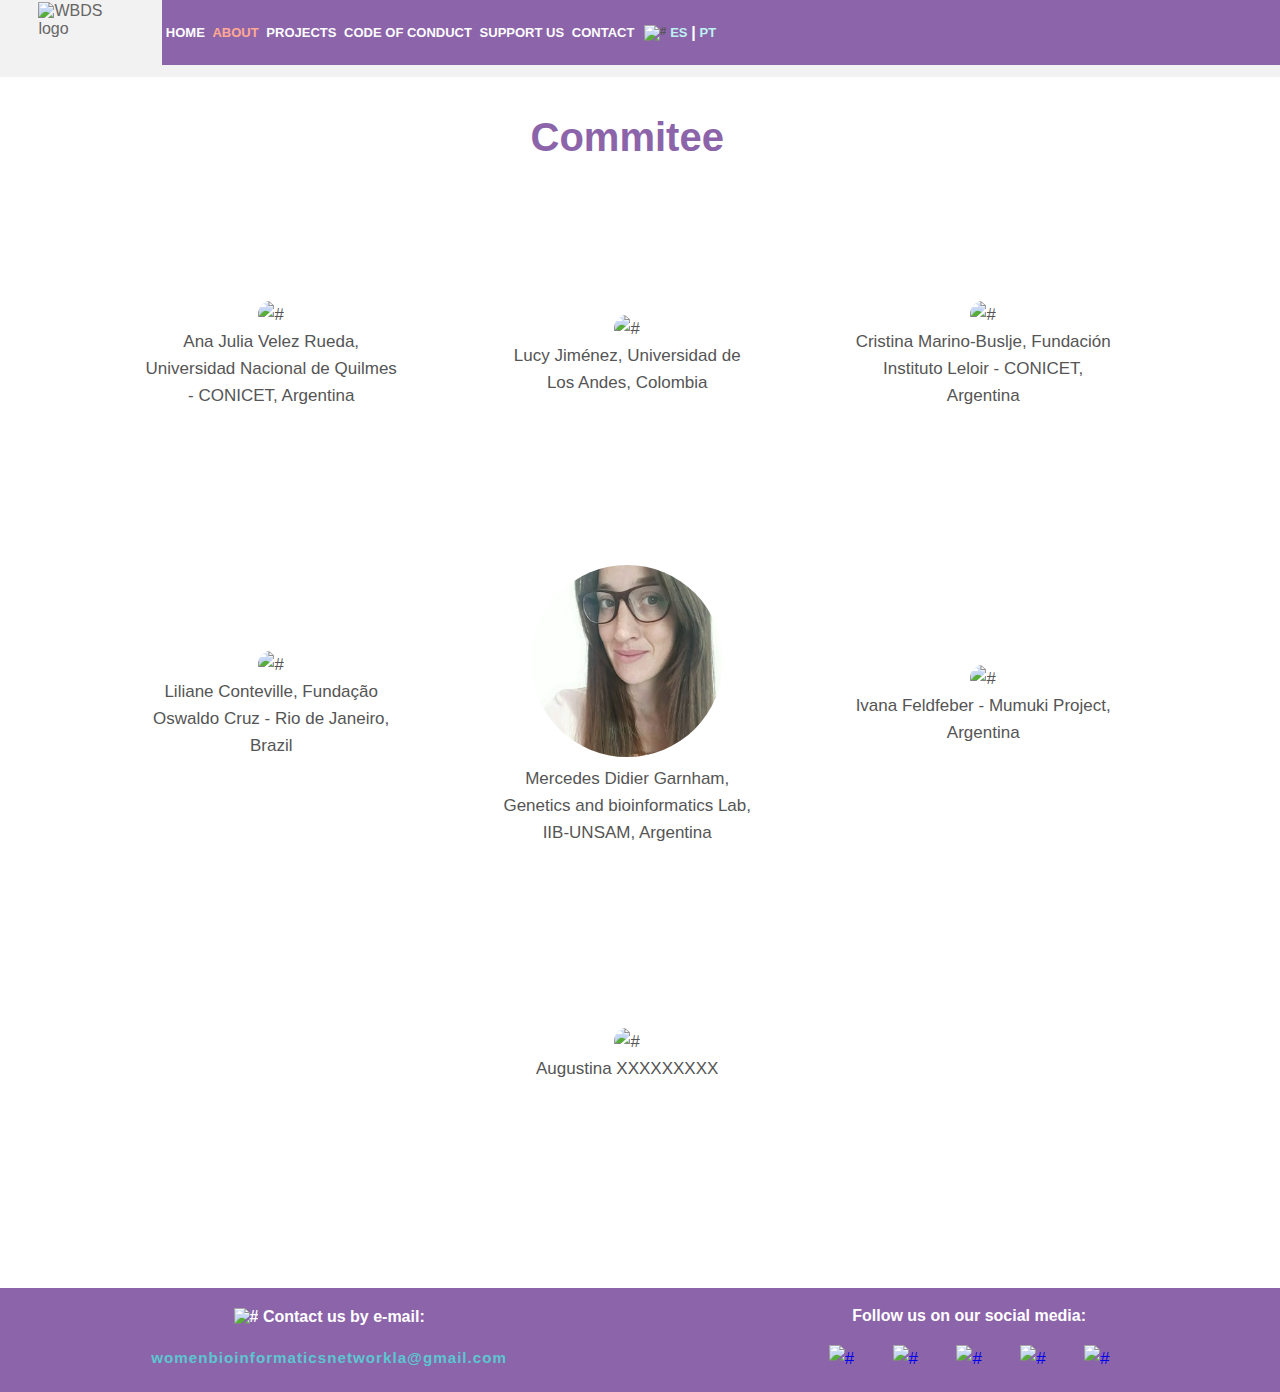
==== commit e101b00b: "fixed identation" ====
--- a/about.html
+++ b/about.html
@@ -10,7 +10,7 @@
         <script src="assets/js/main.js" type="text/javascript" charset="utf-8" defer></script>
         <script src="https://code.jquery.com/jquery-3.5.1.min.js" integrity="sha256-9/aliU8dGd2tb6OSsuzixeV4y/faTqgFtohetphbbj0=" crossorigin="anonymous"></script>
     </head>
-
+       
     <body>
         <nav>
             <figure class="logofigure">
@@ -21,18 +21,18 @@
             </figure>
             <div class="header">
                 <div class="ham">
-                   <img src="assets/icon/lista.png" class="ham-list disable" id="ham-list" >
+                    <img src="assets/icon/lista.png" class="ham-list disable" id="ham-list" >
                     <img src="assets/icon/close.png" class="cross-icon" id="cross-icon">
                 </div>
                 <ul class="nav-options" id="nav-options">
                     <li>
-                        <a class="active"  href="index.html">Home</a>
+                        <a href="index.html">Home</a>
                     </li>
                     <li>
-                        <a href="about.html">About</a>
+                        <a class="active" href="about.html">About</a>
                     </li>
                     <li>
-                        <a href="#projects">Projects</a>
+                        <a href="index.html#projects">Projects</a>
                     </li>
                     <li>
                         <a href="conduct.html">Code of Conduct</a>
@@ -50,15 +50,15 @@
                                 <img alt="#" src="./assets/icon/globe_purple.png" class="lang-imige-mobile">
                             </li>
                             <li class="languages">
-                               <a href="#">ES</a>
+                                <a href="#">ES</a>
                             </li>
                             <li class="languages">
                                 <h4 class="sep">|</h4>
                             </li>
                             <li class="languages">
-                               <a href="#">PT</a>
+                                <a href="#">PT</a>
                             </li>
-                        </ul>
+                         </ul>
                     </li>
                 </ul>
                 <div>
@@ -68,76 +68,76 @@
         </nav>
 
         <section id="about" class="abtext">
-            <h2 class="abouth2">XXXXCommitee</h2>
+            <h2>Commitee</h2>
             <ul class="memberslist">
                 <li class="member">
                     <figure>
-                        <img alt="#" src="img/ana.jpg">
+                        <img alt="#" src="assets/img/ana.jpg">
                     </figure>
-                    <h3>Ana Julia Velez Rueda, Universidad Nacional de Quilmes - CONICET, Argentina</h3>
+                    <p>Ana Julia Velez Rueda, Universidad Nacional de Quilmes - CONICET, Argentina</p>
                 </li>
                 <li class="member">
                     <figure>
-                        <img alt="#" src="img/lucy.jpeg">
+                        <img alt="#" src="assets/img/lucy.jpeg">
                     </figure>
-                    <h3>Lucy Jiménez, Universidad de Los Andes, Colombia</h3>
+                    <p>Lucy Jiménez, Universidad de Los Andes, Colombia</p>
                 </li>
                 <li class="member">
                     <figure>
-                        <img alt="#" src="img/cristina.png">
+                        <img alt="#" src="assets/img/cristina.png">
                     </figure>
-                    <h3>Cristina Marino-Buslje, Fundación Instituto Leloir - CONICET, Argentina</h3>
+                    <p>Cristina Marino-Buslje, Fundación Instituto Leloir - CONICET, Argentina</p>
                 </li>
                 <li class="member">
                     <figure>
-                        <img alt="#" src="img/liliane.png">
+                        <img alt="#" src="assets/img/liliane.png">
                     </figure>
-                    <h3>Liliane Conteville, Fundação Oswaldo Cruz - Rio de Janeiro, Brazil</h3>
+                    <p>Liliane Conteville, Fundação Oswaldo Cruz - Rio de Janeiro, Brazil</p>
+                </li>
+                <li class="member">
+                    <figure>
+                        <img alt="#" src="assets/img/mercedes.jpeg">
+                    </figure>
+                    <p>Mercedes Didier Garnham, Genetics and bioinformatics Lab, IIB-UNSAM, Argentina</p>
+                </li>
+                <li class="member">
+                    <figure>
+                        <img alt="#" src="assets/img/ivana.jpg">
+                    </figure>
+                    <p>Ivana Feldfeber - Mumuki Project, Argentina</p>
                 </li>
                 <li class="member">
                     <figure>
                         <img alt="#" src="#">
                     </figure>
-                    <h3>Mercedes Didier Garnham, Genetics and bioinformatics Lab, IIB-UNSAM, Argentine</h3>
-                </li>
-                <li class="member">
-                    <figure>
-                        <img alt="#" src="img/ivana.jpg">
-                    </figure>
-                    <h3>Ivana Feldfeber - Mumuki Project, Argentine</h3>
-                </li>
-                <li class="member">
-                    <figure>
-                        <img alt="#" src="#">
-                    </figure>
-                    <h3>AugustinaX</h3>
+                    <p>Augustina XXXXXXXXX</p>
                 </li>
             </ul>
         </section>
 
-        <footer id="contact" class="mediarow">
+        <footer id="contact" >
             <section id="email">
-                <h4><img src="icon/email.png" alt="#">  Contact us by e-mail:</h4>
-                <address class="email" >womenbioinformaticsnetworkla@gmail.com</address>
+                <h4><img src="./assets/icon/email.png" alt="#">  Contact us by e-mail:</h4>
+                <address>womenbioinformaticsnetworkla@gmail.com</address>
             </section>
             
             <section id="socialmedia" >
                 <h4>Follow us on our social media:</h4>
                 <ul class="medialinks">
                     <li>
-                        <a href="https://twitter.com/BioinfoLa" target="_blank"><img alt="#" src="icon/tw.png"></a>
+                        <a href="https://twitter.com/BioinfoLa" target="_blank"><img alt="#" src="./assets/icon/tw.png"></a>
                     </li>
                     <li>
-                        <a href="https://www.facebook.com/womenbioinfodatascla" target="_blank"><img alt="#" src="icon/fb.png"></a>
+                        <a href="https://www.facebook.com/womenbioinfodatascla" target="_blank"><img alt="#" src="./assets/icon/fb.png"></a>
                     </li>
                     <li>
-                        <a href="https://t.me/WomenBioinfoDataScLA" target="_blank"><img alt="#" src="icon/tl.png"></a>
+                        <a href="https://t.me/WomenBioinfoDataScLA" target="_blank"><img alt="#" src="./assets/icon/tl.png"></a>
                     </li>             
                     <li>
-                        <a href="https://www.youtube.com/channel/UCh4nMfC3_YIH6A1q5uf2Q0Q" target="_blank"><img alt="#" src="icon/yt.png"></a>
+                        <a href="https://www.youtube.com/channel/UCh4nMfC3_YIH6A1q5uf2Q0Q" target="_blank"><img alt="#" src="./assets/icon/yt.png"></a>
                     </li>
                     <li>
-                        <a href="https://github.com/WomenBioinfoDataScLA" target="_blank"><img alt="#" src="icon/gt.png"></a>
+                        <a href="https://github.com/WomenBioinfoDataScLA" target="_blank"><img alt="#" src="./assets/icon/gt.png"></a>
                     </li>
                 </ul>
             </section>
--- a/main.css
+++ b/main.css
@@ -5,6 +5,8 @@
   margin: 0;
   padding: 0;
   box-sizing: border-box;
+  position: relative;
+  border: 0 none;
 }
 
 body {
@@ -13,7 +15,9 @@
   font-weight: normal;
   margin: 0;
   overflow-x: hidden;
-}
+  background-color: rgb(255, 255, 255);
+}
+
 h1 {
   line-height: 45px;
   font-size: 2.5em;
@@ -23,6 +27,7 @@
   margin-bottom: 30px;
   width: 100%;
 }
+
 h2 {
   line-height: 45px;
   font-size: 2.5em;
@@ -30,39 +35,43 @@
   text-align: center;
   margin-bottom: 20px;
 }
+
 h3 {
   font-size: 2.1em;
   text-align: center;
 }
+
 h4 {
   font-size: 16px;
   color: rgb(255, 255, 255);
 }
+
 h5 {
   font-size: 1vw;
 }
+
 h6 {
   font-size: 0.9vw;
 }
-  
+    
 p,li {
   font-size: 17px;
   color: rgb(85, 85, 85);
   line-height: 27px;
   text-align: center;
 }
-
+  
 a{
   text-decoration: none; /* remove underline */
   font-size: 17px;
   line-height: 27px;
   text-align: center;
 }
-
+  
 .disable {
   display: none;
 }
-
+  
 /*----------------------------- nav bar -----------------------------*/
 /*https://itnext.io/how-to-create-a-responsive-navigation-bar-with-html-css-and-jquery-step-by-step-tutorial-9c780b58479f*/
 
@@ -75,25 +84,25 @@
   width: 100%;  
   background: #f3f2f2;
 }
-
+  
 .logofigure{
   margin:0 3vw;
 }
-
+  
 .logofigure img{
   width:auto;
   height:4.9vw;
   margin-top: 2%;
 }
-
+  
 .arrowfigure{
   margin:0px -1px 0px 0px;
 }
-
+  
 .arrowfigure img{
   height:5.1vw;
 }
-
+  
 .header{
   background-color: rgb(140, 100, 170);
   width: 100%;
@@ -101,52 +110,55 @@
   display: flex;
   align-items: center;
 }
-
+  
 nav ul{
   display: flex;
   align-items: center;
   text-transform: uppercase;
   margin:0;
 }
-
+  
 nav li{
   list-style-type: none; 
-  margin: 0 1.5vw; 
+  margin: 0 .3vw; 
   font-size: 0.9vw;
   font-weight: bold;
-}
- 
+  line-height: 13px;
+}
+   
 nav a{
   color: rgb(254, 254, 254);
   font-size: 13px;
-}
-
+  line-height: 15px;
+}
+ 
 nav a:hover{
   color: #ffa992;
 }
-
+  
 .active{
   color: #ffa992
 }
-
+  
 .lang-imige-mobile{
   display: none;
 }
-
+  
 .ham{
   display: none;
 }
-
+  
 .lang-img{
   width: 32px;
 }
-
+  
 .languages{
-  margin:0 0.35vw;
-}
-
+  margin:0 0.15vw;
+}
+  
 .languages a{
   color:#bdf2f2;
+  margin: 0;
 }
 
 /*----------------------------- ABOUT -----------------------------*/
@@ -158,29 +170,29 @@
   align-items: center;
   justify-content: center;
 }
-
+  
 .about {
   padding: 3vw 0vw;
   margin-right: 2vw;
   text-align: center;
 }
-
+  
 .about p{
   margin-bottom: 2vw;
 }
-
+  
 .aboutfigure {
   padding: 3vw;
 }
-
+  
 .aboutfigure img{
   width:auto;
   height:26vw;
 }
-
+  
 /*----------------------------- BUTTON -----------------------------*/
 /*https://fdossena.com/?p=html5cool/buttons/i.frag*/
-
+  
 .button{
   width: 10vw;
   padding: 0.7vw 2.6vw;
@@ -190,7 +202,7 @@
   background-color:  #5cc6d0;
   transition: all 0.2s;
 }
-
+  
 .button:hover{
   background-color: #e7d4f9;
   color: #906aac;
@@ -204,14 +216,14 @@
   justify-content: center;
   margin: 5vw 10vw;
 }
-
+  
 .goals ul{
   list-style: none;
   display: flex;
   width: 100%;
   justify-content: space-between;
 }
-
+  
 .goals li{
   background-color: #ffa992;
   padding: 2.3vw;
@@ -229,11 +241,11 @@
   font-weight: bold;
   color: #707081;
 }
-
+  
 .p_purplerow a{
   color:#4d38a5;
 }
-
+  
 .purplerow {
   display: flex;
   flex-direction: row;
@@ -243,109 +255,200 @@
   margin: 1vw 0vw 6vw 0vw;
   background-color: #906aac;
 }
-
+  
 .purplerow ul{
   list-style: none;
   display: flex;
   width: 100%;
   justify-content: space-between;
 }
-
+  
 .purplerow h2{
   color:#ffff;;
   margin: 1vw 0vw;
 }
-
+  
 .purplerow h3{
   color:#5cc6d0;
   margin: 0.7vw 0vw;
 }
-
+  
 .purplerow h3:hover {
   color: #e7d4f9;;
 }
 
-/*----------------------------- PROJECTS -----------------------------*/
+/*----------------------------- SUPPORT -----------------------------*/
+
+.support{
+  background-image: url("assets/img/box.png");
+  background-repeat: no-repeat;
+  background-position: top;
+  padding-bottom: 5vw;
+}
+
+.support h2{
+  padding-top: 5vw;
+}
+
+.support article{
+  margin: 0 25vw;
+  text-align: center;
+}
+
+.supportlinks{
+  display: flex;
+  flex-direction: row;
+  margin: 2vw 0;
+  text-align: center;
+  justify-content: center;
+  gap:5vw;
+}
+
+.brochurelink{
+  margin: 2vw 0;
+}
+
+.brochurelink .button{
+  color: #ffff;
+  background-color: #906aac;
+}
+
+.brochurelink .button:hover{
+  color: #ffff;
+  background-color: #5cc6d0;
+}
+
+
+/*-------------------------HEXAGONS-----------------------------*/
+
+:root {
+	--Nhexa: 4;
+	--gap: 2vw;
+	--size: calc(calc(100vw / var(--Nhexa)) - var(--gap));
+}
+
+#projects{
+  box-sizing: border-box; 
+  overflow-X: hidden;
+	hyphens: auto;
+  position: relative;
+  box-sizing: inherit;
+}
 
 .projects {
-  display: flex;
-  flex-direction: column;
-  justify-content: center;
-  margin: 5vw 10vw;
-}
-
-.projects h2{
+  margin: calc(var(--size) * .70) 0 3vw 10vw;
+  width: calc(var(--size) * calc(var(--Nhexa) - 1));
+	display: grid;
+	grid-template-columns: repeat(var(--Nhexa), 1fr);
+	grid-gap: var(--gap);
+}
+
+.projects a {
+	background: #5cc6d0;
+  width: var(--size); 
+  height: calc(var(--size) / 1.1111111);
+	clip-path: url(#hexagono);
+  clip-path: polygon(25% 0, 75% 0, 100% 50%, 75% 100%, 25% 100%, 0 50%);
+  margin-right: calc(var(--size) / 2);
+	color: #fff;
+	overflow: hidden;
+}
+
+.projects a.clickable:hover{
+  background: #bdf2f2;
+}
+
+.projects a.orangehex:hover{
+  background: #e7d4f9;
+}
+
+.projects a.orangehex:hover h2{
+  color: #4d38a5;
+}
+
+.projects a.clickable:active, a.orangehex:active {
+  box-shadow: 0 2px 0 #006599;
+  transform: translateY(3px);
+}
+ 
+.projects .whitehex,.projects .orangehex{
+  display:none;
+}
+
+.projects .orangehex h2 {
+  color: #ffffff;
+  margin:0 -8px;
+}
+
+.projects a:nth-child(2n) {
+  margin: calc(var(--size) * -.5) calc(var(--size) * -.25) 0 calc(var(--size) * -.75);
+}
+
+.projects a::before {
+	content: '';
+	float: left;
+	width: 25%;
+	height: 100%;
+	clip-path: polygon(0% 0%, 100% 0%, 0% 50%, 100% 100%, 0% 100%);
+	shape-outside: polygon(0% 0%, 100% 0%, 0% 50%, 100% 100%, 0% 100%);
+}
+
+.projects img {
+  width: var(--size);
+	height: var(--size);
+	position: absolute;
+	top: 50%;
+	left: 50%;
+	transform: translate(-50%, -50%);
+	transform-origin: 0% 50%;
+	transition: .75s;
+	clip-path: url(#hexagono);
+	clip-path: inherit;
+	z-index:  10;
+}
+
+.projects h2 {
+  font-size: .9em;
+  line-height: 25px;
   color:#4d38a5;
-}
-
-.projects ul{
-  display: flex;
-  flex-direction: row;
-  flex-wrap: wrap;
-  justify-content: center;
-  align-content: stretch;
-  padding: 0.2vw 3vw;
-  gap: 2vw;
-}
-
-.projects li {
-  border-color:#5cc6d0;
-  border-style:solid;
-  list-style-type: none;
-  flex:1 1 40%;
-}
-
-.projects li:hover{
-  transform: scale(1.05);
-}
-
-.projects h3{
-  color:#4d38a5;
-  margin-bottom: 25px;
-  font-size: 1.5em;
-  background-color:#5cc6d0;
-  padding:1vw;
-  text-shadow: 2px 2px #bdf2f2;
-}
-
-.projects article{
-  padding:0 1.5vw 2vw;
-}
-
-.projects a {
-  color: #ffa992;
-  font-weight: bold;
-}
-
-.projitem1{
-  grid-column-start:1;
-}
-
-.projitem2{
-  grid-column-start:2;
-}
-
-.projitem3{
-  grid-column-start:1;
-  grid-row-start:2;
-}
-
-.projitem4{
-  grid-column-start:2;
-  grid-row-start:2;
-}
-
-/*----------------------------- COFFEE AND SPONSORS -----------------------------*/
-
-.sponsors {
-  padding: 3vw 0vw;
-  text-align: center;
-}
-
-.sponsors p{
-  margin-bottom: 2vw;
-}
-
+  margin:0 -9px;
+}
+
+.projects h3 {
+  font-size: .8em;
+  color:#ffffff;
+  margin-top: 1vw;
+}
+
+.projects div {
+	display: flex;
+	flex-direction: column;
+	flex-wrap: nowrap;
+	justify-content: center;
+	max-width: 50%;
+	height: 100%;
+	font-size: calc(9 / var(--Nhexa) * 1vw);
+	line-height: 1;
+	color: #fff;
+	transition: .75s .05s;
+  text-align: center;
+}
+
+.projects div p {
+	font-size: 70%;
+	line-height: 1.2;
+	width: 100%;
+}
+
+@media only screen and (max-width: 600px) {
+	:root {
+    --Nhexa: 2;
+  }
+  
+  .projects{
+    margin-left: 0;
+  }
+}
 
 /*----------------------------- FOOTER -----------------------------*/
 
@@ -359,27 +462,27 @@
   justify-content: space-around;
   align-items: center;
 }
-
+  
 footer section{
   display: flex;
   flex-direction: column;
   align-items: center;
 }
-
+  
 footer h4 {
   color:#FFFFFF;
   margin-bottom: 0px;
 }
-
+  
 address {
-  font-size: 13px;
-  line-height: 5.2vw;
-  color:#FFFFFF;
+  font-size: .95em;
+  line-height: 5vw;
+  color:rgb(92, 198, 208);
   font-weight: bold;
   font-style: normal;
   letter-spacing: 1px;
 }
-
+  
 .medialinks{
   height: 5.2vw;
   display: flex;
@@ -390,18 +493,24 @@
   line-height: 1vw;
   padding:0;
 }
-
+  
 .medialinks li{
   list-style-type: none; /* remove bullet point */
   margin: 0 1.5vw; /* add space between items in the list */
 }
-
+  
 .medialinks img:hover {
   background-color:rgb(92, 198, 208);
   border-radius: 1.4vw;
 }
 
-/*--------WHO we are--------*/
+/*----------------WHO ARE WE------------*/
+.abtext {
+  padding: 3vw 0vw;
+  text-align: center;
+  margin-right: 2vw;
+}
+
 .memberslist {
   display: flex;
   justify-content: center;
@@ -419,7 +528,7 @@
   margin-right: 50px;
   margin-left: 50px;
   width: 20vw;
-  height: 480px;
+  height: 350px;
 }
 
 .member img{
@@ -427,6 +536,4 @@
   height: 15vw;
   object-fit: cover;
   border-radius: 100%;
-}
-
-
+}  